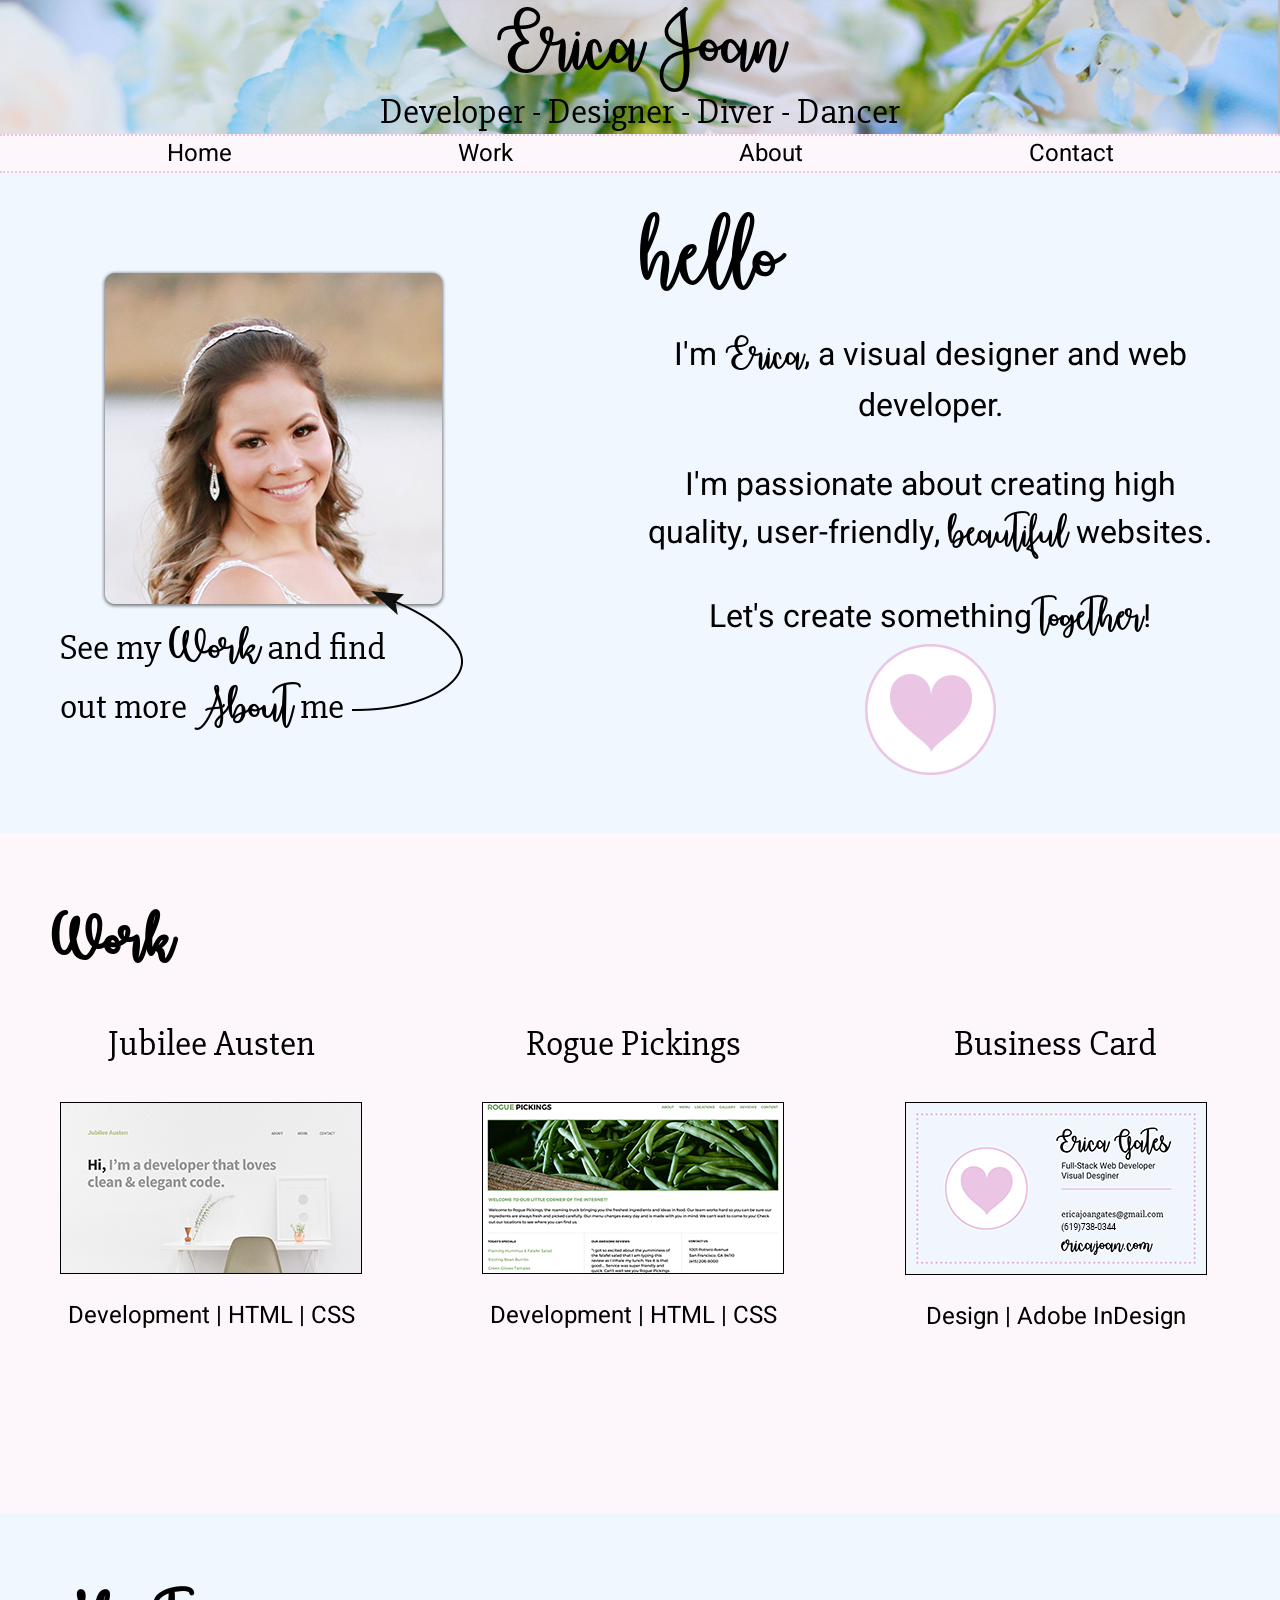
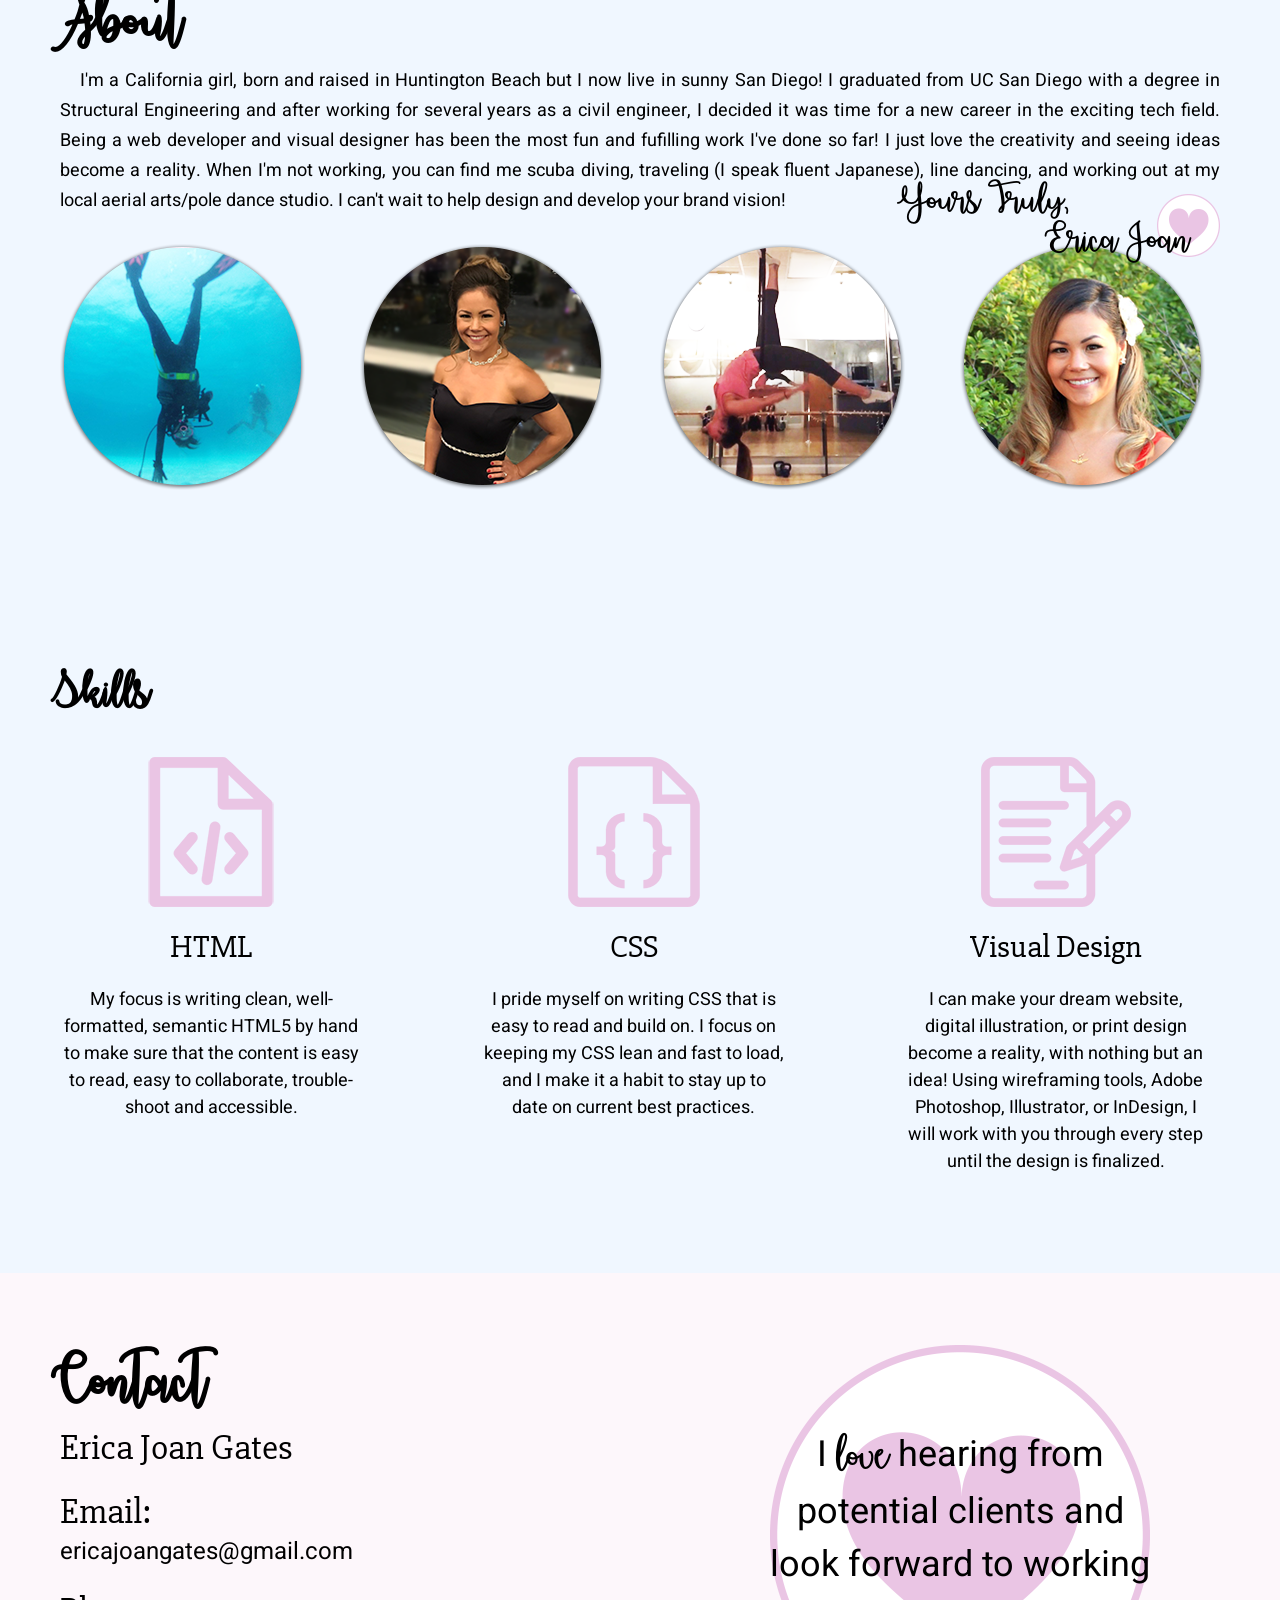
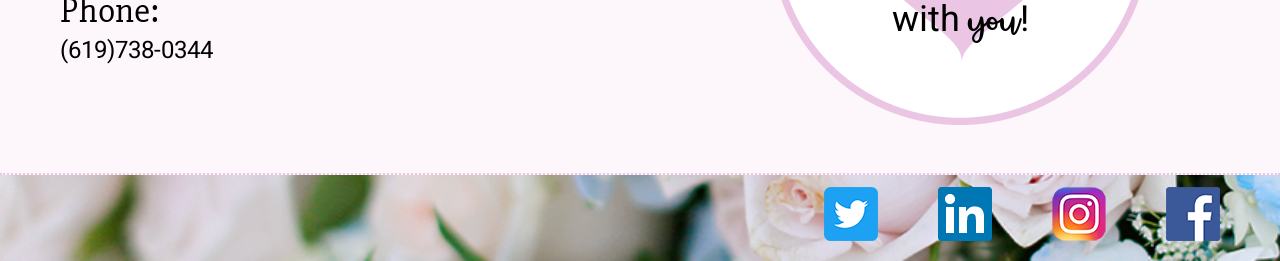
==== index.html @ d19067bc "initial commit" ====
<!doctype html>
<html>
  <!--Metatags-->
    <head>
        <title>Erica Joan Portfolio</title>
        <link rel="stylesheet" href="css/normalize.css">
        <link rel="stylesheet" href="css/main.css">
        <link href="https://fonts.googleapis.com/css?family=Heebo:400,700|Slabo+27px" rel="stylesheet">
    </head>
    <!--Body of Website-->
    <body>
      <!--Header with Name and Navigation-->
      <header>
        <section>
        <div class="full-width" id="top">
            <h1> Erica Joan </h1>
            <h2> Developer - Designer - Diver - Dancer </h2>
        </div>
        <div class="full-width">
            <nav>
              <ul>
                <li> <a href="#home">Home</a></li>
                <li> <a href="#work">Work</a></li>
                <li> <a href="#about">About</a></li>
                <li> <a href="#contact">Contact</a></li>
              </ul>
            </nav>
          </div>

        </section>
      </header>
      <!--Main Pages-->
      <main>
        <section>
          <div class= "full-width">
            <div class="half-width home-left">
              <img id="home-photo" src="img/home-photo.png" alt="Erica Joan Photo" />
              <h3> See my <a href="#work"><span>Work</span></a> and find<br> out more <a href="#about"><span>About</span></a> me </h3>
             <img id="arrow" src="img/home-arrow.png" alt="Arrow" />
            </div>


            <div class="half-width home-right">
              <h2>hello</h2>
              <h3>I'm <span>Erica</span>, a visual designer and web developer.</h3>
              <h3>I'm passionate about creating high quality, user-friendly, <span>beautiful</span> websites.</h3>
              <h3> Let's create something <span>together</span>!</h3>
              <a href="#contact"><img src="img/home-icon-ej.png" alt="Erica Joan Icon" /></a>
            </div>
          </div>
        </section>
        <!--Work Section-->
        <section id="work">
          <div class = "full-width">
            <h2> Work </h2>
            <div class="third-width">
              <h3> <a href="work/index.html"> Jubilee Austen </a> </h3>
              <a href="work/index.html"> <img src="img/work-jubilee.png" alt="Jubilee Austen"/></a>
              <p> Development | HTML | CSS </p>
            </div>
            <div class="third-width">
              <h3> Rogue Pickings </h3>
              <img src="img/work-rogue-pickings.png" alt="Rogue Pickings" />
                <p>Development | HTML | CSS  </p>
            </div>
            <div class="third-width">
              <h3> Business Card </h3>
              <img src="img/work-business-card.png" alt="Business Card" />
                <p> Design | Adobe InDesign  </p>
            </div>
          </div>
        </section>
        <!--About Section-->
        <section id="about">
          <div class="full-width">
            <h2> About </h2>
            <p> I'm a California girl, born and raised in Huntington Beach but I now live in sunny San Diego! I graduated from UC San Diego with a degree in Structural Engineering and after working for several years as a civil engineer, I decided it was time for a new career in the exciting tech field. Being a web developer and visual designer has been the most fun and fufilling work I've done so far! I just love the creativity and seeing ideas become a reality. When I'm not working, you can find me scuba diving, traveling (I speak fluent Japanese), line dancing, and working out at my local aerial arts/pole dance studio. I can't wait to help design and develop your brand vision! </p>
            <h3 id="yours-truly"> Yours Truly,</h3>
            <h3 id="erica-joan">Erica Joan </h3>
            <a href="#contact"><img id="about-icon" src="img/about-icon.png" alt="Erica Joan Icon" /></a>
          </div>
          <div class = "full-width">
            <div class = "quarter-width">
              <img id="photo-1" src="img/about-photo-1.png" alt="Diving Photo" />
            </div>
            <div class = "quarter-width">
              <img id="photo-2" src="img/about-photo-2.png" alt="Photo 2" />
            </div>
            <div class = "quarter-width">
              <img id="photo-3" src="img/about-photo-3.png" alt="Dancing Photo" />
            </div>
            <div class = "quarter-width">
              <img id="photo-4" src="img/about-photo-4.png" alt="Photo 4" />
            </div>
          </div>
        </section>
        <!--Skills Section-->
        <section id="skills">
          <div class = "full-width">
            <h3> Skills </h3>
            <div class="third-width">
              <img src="img/icon-html.png" alt="HTML icon" />
              <h4> HTML </h4>
              <p> My focus is writing clean, well-formatted, semantic HTML5 by hand to make sure that the content is easy to read, easy to collaborate, trouble-shoot and accessible.</p>
            </div>
            <div class="third-width">
              <img src="img/icon-css.png" alt="CSS icon" />
              <h4> CSS </h4>
              <p> I pride myself on writing CSS that is easy to read and build on. I focus on keeping my CSS lean and fast to load, and I make it a habit to stay up to date on current best practices.</p>
            </div>
            <div class="third-width">
              <img src="img/icon-contract.png" alt="Drawing icon" />
              <h4> Visual Design </h4>
              <p> I can make your dream website, digital illustration, or print design become a reality, with nothing but an idea! Using wireframing tools, Adobe Photoshop, Illustrator, or InDesign, I will work with you through every step until the design is finalized. </p>
            </div>
          </div>
        </section>

        <!--Contact Section-->
        <section id="contact">
          <div class="full-width">
            <h2> Contact </h2>
            <div class="half-width contact-left">
              <h3> Erica Joan Gates </h3>
              <h4> Email: </h4>
              <p id="email"> <a href="mailto:ericajoangates@gmail.com">ericajoangates@gmail.com</a> </p>
              <h4> Phone: </h4>
              <p> (619)738-0344 </p>
            </div>
            <div class="half-width contact-right">
              <h3> I <span>love</span> hearing from potential clients and look forward to working with <span>you</span>! </h3>
              <img id="contact-icon" src = "img/contact-icon.png" alt="EJ icon" />
            </div>
          </div>
        </section>
      </main>
      <!--Footer-->
      <footer>
        <div class="full-width" id="footer">
          <div class = "social-media">
            <ul>
              <li>  <a href="https://www.facebook.com/ericajoangates" target="_blank"><img src="img/logo-fb.png" alt="Faceboook"/></a></li>
              <li>  <a href="https://www.instagram.com/ericajoan_gates/" target="_blank"><img src="img/logo-ig.png" alt="Instagram"/></a></li>
              <li>  <a href="https://www.linkedin.com/in/erica-gates-880a2563/" target="_blank"><img src="img/logo-lin.png" alt="LinkedIn"/></a></li>
              <li>  <a href="https://twitter.com/ericajoan_gates" target="_blank"><img src="img/logo-twt.png" alt="Twitter"/></a></li>
            </ul>
          </div>
        </div>
      </footer>
    </body>
</html>
---- css/main.css ----
@font-face{
  font-family: 'october moon';
  src: url('../font/october-moon.otf') format('opentype');
}
/***** BASE STYLES*****/

body{
font-family: 'Heebo', sans-serif;
font-size: 24px;
}

#about, #work, #skills{
        height: 680px;
}
#contact{
        height: 500px;
}


/***** GRID*****/
.full-width{
    width: 100%;
    margin: 0 auto;
}

.half-width{
  width: 50%;
  margin: 0 auto;
  float:left;

}

.third-width{
  width: 33%;
  margin: 0 auto;
  float:left;

}

.quarter-width{
  width: 25%;
  margin: 0 auto;
  float:left;
}


/***** HEADER SECTION *****/
#top{
  background: url('../img/background-photo.png');
  background-size: cover;

}

header{
    background-color: #fdf7fb;
}

header h1{
    font-family: 'october moon', serif;
    font-size: 60px;
    text-align: center;
    margin: 0 auto;
    line-height: 90px;
    font-weight: normal;

}

header h2{
  font-family: 'Slabo 27px', serif;
  text-align: center;
  font-size: 36px;
  font-weight: normal;
  margin: 0px auto;

}

nav{
    text-align: center;
    border-top: 2px dotted #eac5e4;
    border-bottom: 2px dotted #eac5e4;
    margin: 0 0 0 0;


}

ul{
  margin: 0 auto;
  padding: 0px 0px;
}

nav ul li{
    display: inline-block;
    margin: 0 auto;

}

nav ul li a{
    text-transform:capitalize;
    text-decoration: none;
    color: #000000;
    margin: 0 auto;
    padding: 0px 110px 0px 110px;
}

.home-left, .home-right{
  background-color: #f0f7ff;
  height: 660px;
}


#home-photo{
  padding: 95px 0 0 100px;
}


.home-left h3{
  margin: auto auto;
  font-size: 36px;
  font-weight: normal;
  text-align: left;
  font-family: 'Slabo 27px', serif;
  padding: 0 0 0 60px;

}

#arrow{
  position: absolute;
  margin: -146px 0 0 352px;
}

.home-right h2{
  font-family: 'october moon', serif;
  font-size: 72px;
  text-align: left;
  font-weight: normal;
  line-height: 80px;
  margin: 0px auto;
  padding: 45px 60px 0 0;
}

.home-right h3{
  margin: auto auto;
  font-size: 32px;
  font-weight: normal;
  text-align: center;
  padding: 32px 60px 0 0;
}

.home-right img{
  display: block;
  padding-right: 60px;
  margin: auto auto;
}

.home-right .home-left, span{
  font-family: 'october moon', serif;
  color: #000000;
}

.home-left a{
  text-decoration: none;
}

#work{
  clear: both;
  background-color: #fdf7fb;
}

#work h2{
  font-family: 'october moon', serif;
  font-size: 48px;
  margin: 0 auto;
  padding: 70px 0px 5px 50px;
}



#work h3{
  font-size: 36px;
  font-weight: normal;
  text-align: center;
  font-family: 'Slabo 27px', serif;
}

#work a{
  font-size: 36px;
  font-weight: normal;
  text-align: center;
  font-family: 'Slabo 27px', serif;
  text-decoration: none;
  color: #000000;
}

#work img{
  display: block;
  margin: 0px 0px 20px 60px;
  border: 1px solid #000000;
}

#work p{
  text-align: center;
}

#about, #skills{
  clear: both;
  background-color: #f0f7ff;
  margin: 0 auto;
}

#about h2{
  font-family: 'october moon', serif;
  font-size: 48px;
  margin: 0 auto;
  padding: 70px 0px 5px 50px;
}
#about p{
  margin: auto auto;
  text-indent: 20px;
  font-size: 18px;
  padding: 0 60px 0px 60px;
  text-align: justify;
  line-height: 30px;

}

#about h3{
  font-family: 'october moon', serif;
  font-size: 30px;
  margin: 0 auto;
  text-align: right;
  font-weight: normal;
}

#about #yours-truly{
    margin: -40px 210px 0px 0px;
}

#about #erica-joan{
    margin: -10px 90px 0px 0px;
}

#about #about-icon{
  float: right;
  margin: -70px 60px 0 0;
}

#photo-1, #photo-2, #photo-3, #photo-4 {
  margin-top: -20px;
}

#photo-1{
  margin-left: 60px;
}

#photo-2{
  margin-left: 40px;
}

#photo-3{
  margin-left: 20px;
}

#skills h3{
  font-family: 'october moon', serif;
  font-size: 36px;
  margin: 0 auto;
  padding: 70px 0px 5px 50px;
}

#skills img{
  display: block;
  margin: auto auto;
  padding: 30px 60px 20px 60px;

}

#skills h4{
  margin: auto auto;
  font-size: 32px;
  font-weight: normal;
  text-align: center;
  font-family: 'Slabo 27px', serif;
  padding: 0 60px 20px 60px;
}

#skills p{
  margin: auto auto;
  text-align: center;
  font-size: 18px;
  padding: 0 60px 20px 60px;

}
#contact{
  clear: both;
  background-color: #fdf7fb;
  margin: 0 auto;
  border-bottom: 2px dotted #eac5e4;
}


#contact h2{
  font-family: 'october moon', serif;
  font-size: 48px;
  margin: 0 auto;
  padding: 70px 0px 5px 50px;
}
.contact-left h3{
   margin: auto auto;
   font-size: 36px;
   font-weight: normal;
   font-family: 'Slabo 27px', serif;
   padding: 0 60px 20px 60px;

 }


 #contact h4{
   margin: auto auto;
   font-size: 36px;
   font-weight: normal;
   font-family: 'Slabo 27px', serif;
   padding: 0 60px 0px 60px;

 }

#contact p{
   margin: auto auto;
   padding: 0 60px 20px 60px;
 }

 #email a{
   text-decoration: none;
   color: #000000;
 }

 .contact-right h3{
   margin: auto auto;
   font-size: 36px;
   font-weight: normal;
   text-align: center;
   padding: 0 130px 20px 130px;
   position: relative;
 }

#contact-icon{
   margin: -325px 130px 0 130px;
 }


 #footer{
   overflow: auto;
   background: url('../img/footer-photo.png');
   background-size: cover;
   padding-top: 2px;
 }

 .social-media ul li{
  float: right;
  display: inline-block;
  padding: 10px 60px 10px 0px;
 }
 
.work-page{
  background-color: #f0f7ff;
}

#work-jubilee-long {
   margin: 0px 133px;
 }

#work-jubilee-long h2{
   font-family: 'october moon', serif;
   font-size: 48px;
   margin: 0 auto;
   padding: 50px 0px 5px 0px;
 }
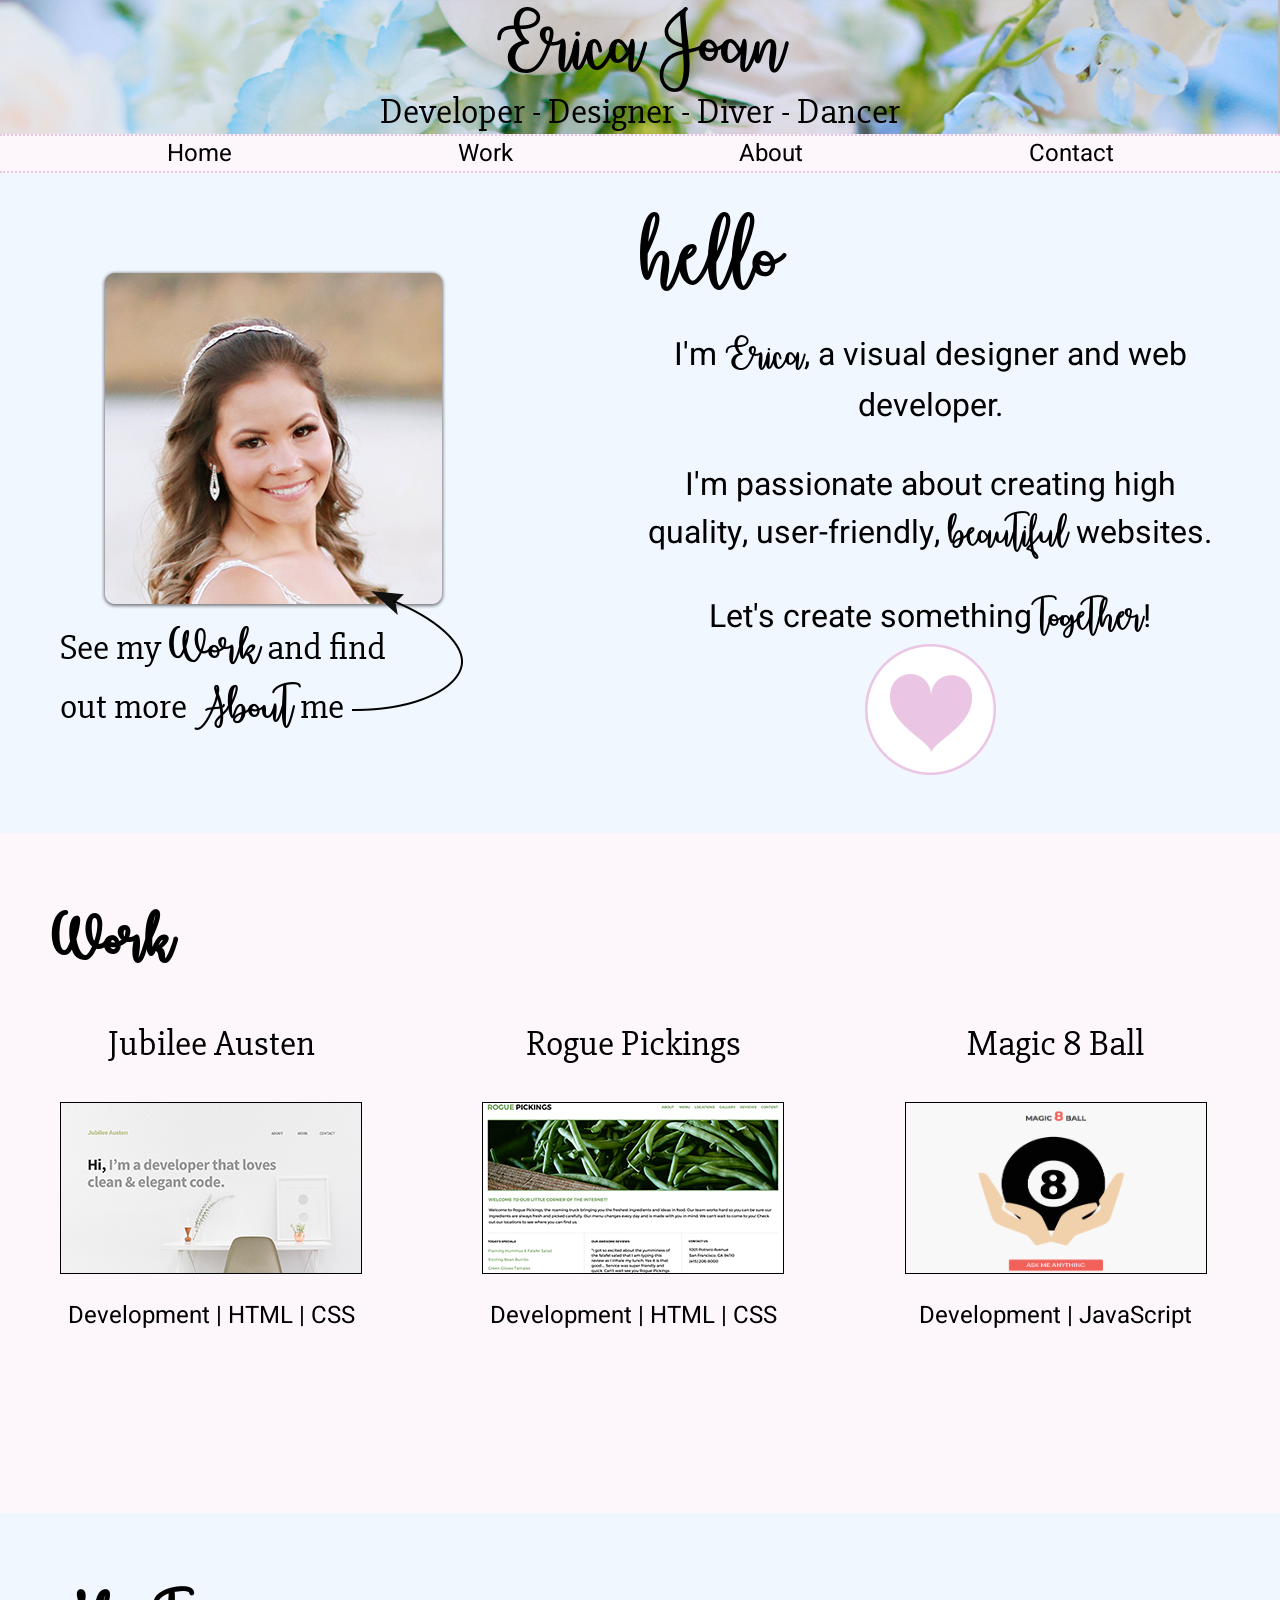
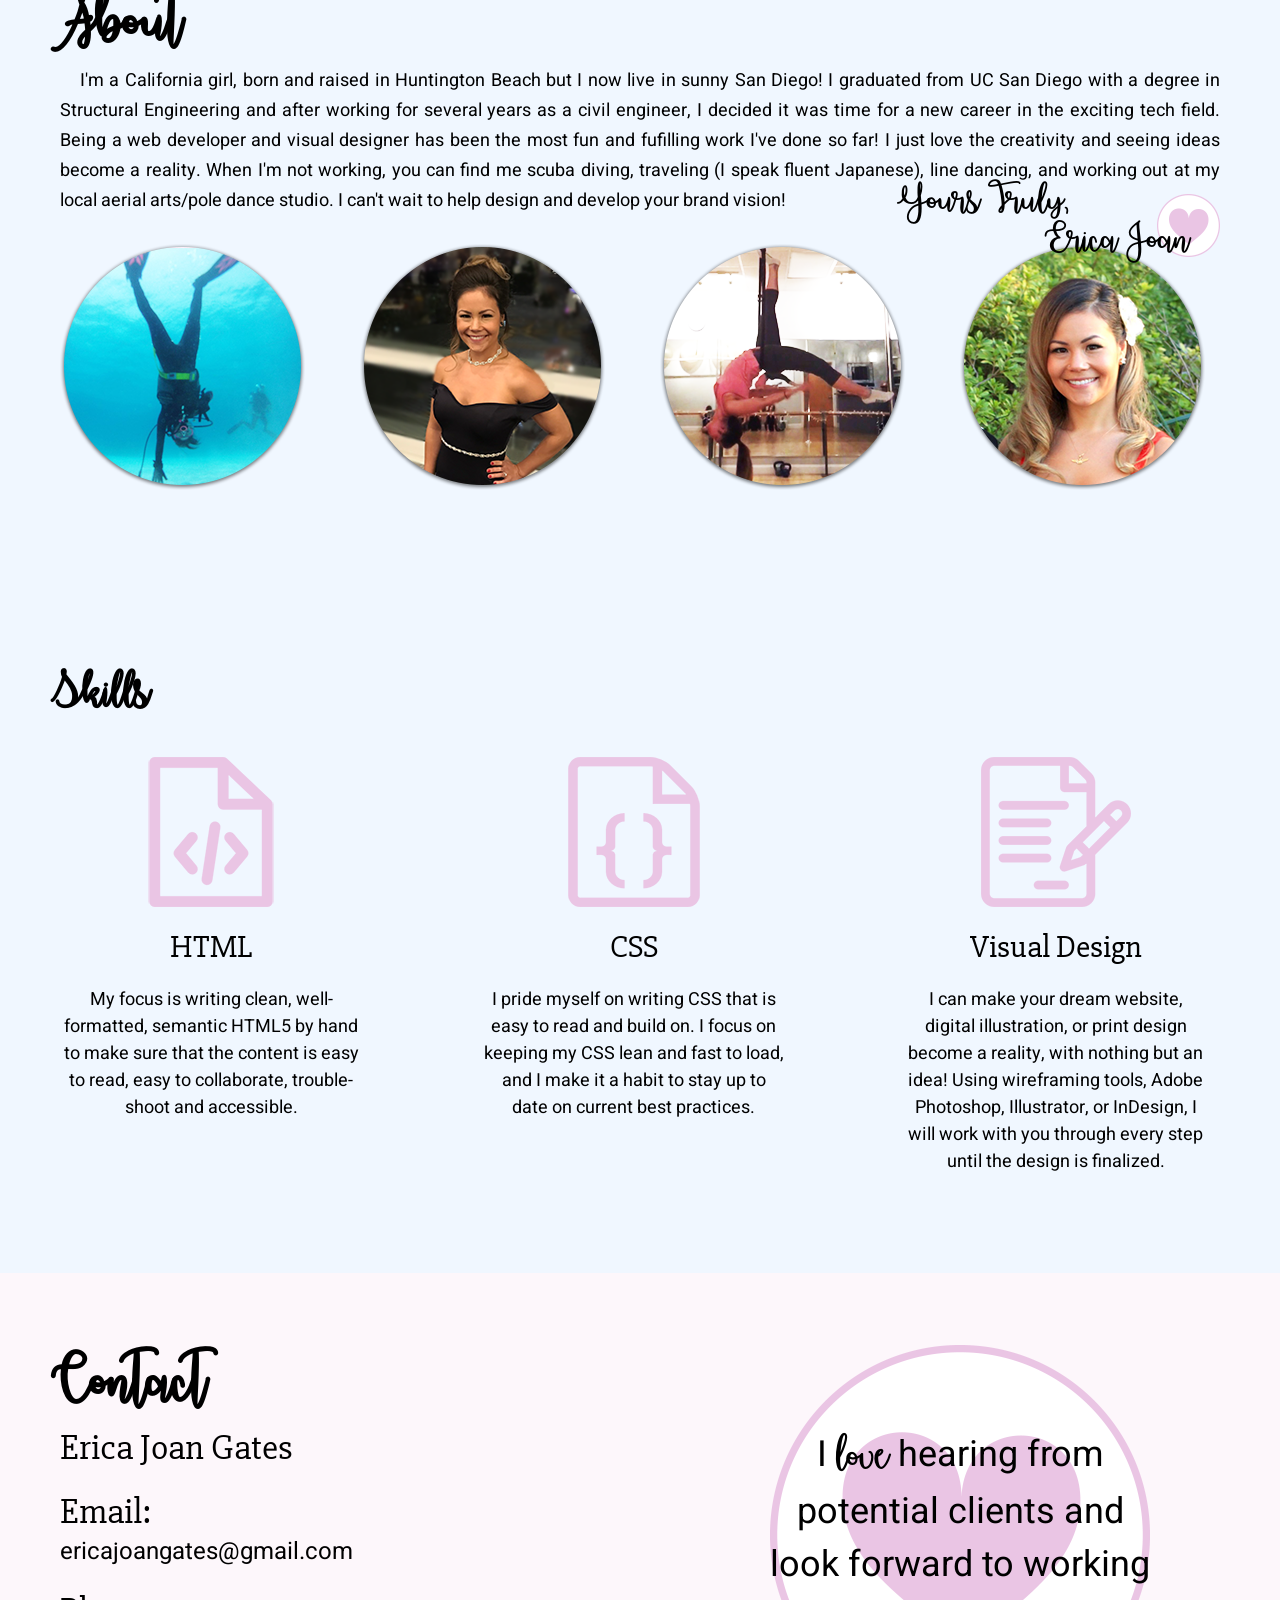
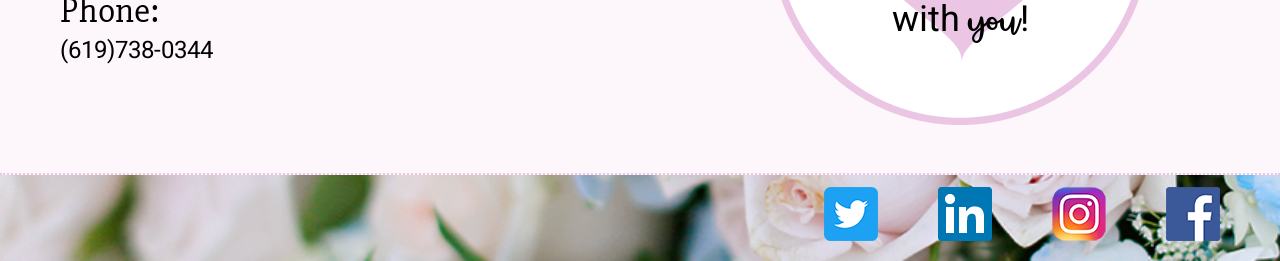
==== commit ede01ab1: "switched work section to javascript" ====
--- a/index.html
+++ b/index.html
@@ -54,19 +54,19 @@
           <div class = "full-width">
             <h2> Work </h2>
             <div class="third-width">
-              <h3> <a href="work/index.html"> Jubilee Austen </a> </h3>
-              <a href="work/index.html"> <img src="img/work-jubilee.png" alt="Jubilee Austen"/></a>
+              <h3> <a href="work/index.html#work-jubilee-long"> Jubilee Austen </a> </h3>
+              <a href="work/index.html#work-jubilee-long"> <img src="img/work-jubilee.png" alt="Jubilee Austen"/></a>
               <p> Development | HTML | CSS </p>
             </div>
             <div class="third-width">
-              <h3> Rogue Pickings </h3>
-              <img src="img/work-rogue-pickings.png" alt="Rogue Pickings" />
-                <p>Development | HTML | CSS  </p>
+              <h3> <a href="work/index.html#work-rogue-pickings"> Rogue Pickings</a> </h3>
+              <a href="work/index.html#work-rogue-pickings"><img src="img/work-rogue-pickings.png" alt="Rogue Pickings" /></a>
+              <p>Development | HTML | CSS  </p>
             </div>
             <div class="third-width">
-              <h3> Business Card </h3>
-              <img src="img/work-business-card.png" alt="Business Card" />
-                <p> Design | Adobe InDesign  </p>
+              <h3> Magic 8 Ball </h3>
+              <a href="https://ericagates.github.io/magic8ball/" target ="_blank"><img src="img/work-magic-8-ball.png" alt="Magic 8 Ball" width="300" height="170" /></a>
+                <p> Development | JavaScript  </p>
             </div>
           </div>
         </section>
--- a/css/main.css
+++ b/css/main.css
@@ -359,18 +359,23 @@
   display: inline-block;
   padding: 10px 60px 10px 0px;
  }
- 
+
 .work-page{
   background-color: #f0f7ff;
-}
-
-#work-jubilee-long {
-   margin: 0px 133px;
- }
-
-#work-jubilee-long h2{
+  margin: 0 auto;
+ }
+
+.work-page h2 {
    font-family: 'october moon', serif;
    font-size: 48px;
-   margin: 0 auto;
+   margin: 0 50px;
    padding: 50px 0px 5px 0px;
  }
+
+.work-page iframe{
+ margin: 20px 50px;
+ background-color: white;
+ width: 1200px;
+ height: 825px;
+ overflow: scroll;
+}
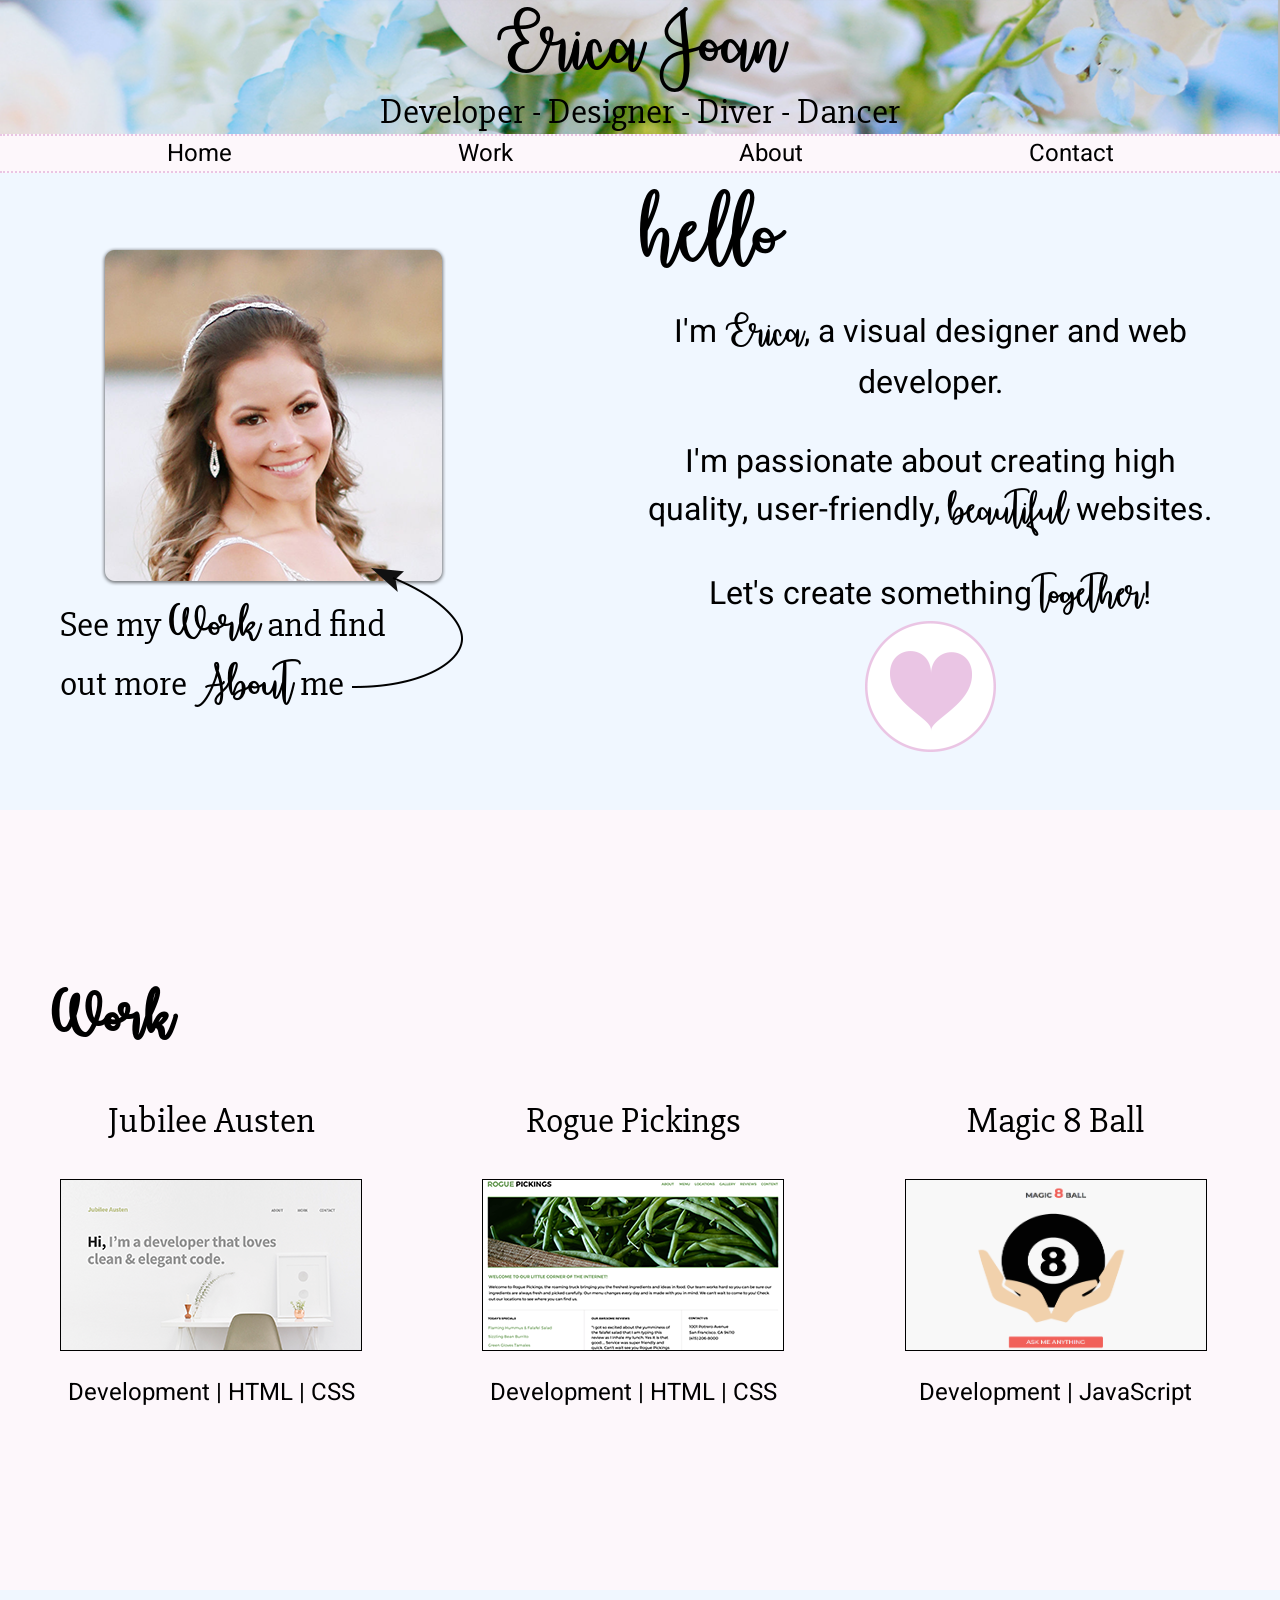
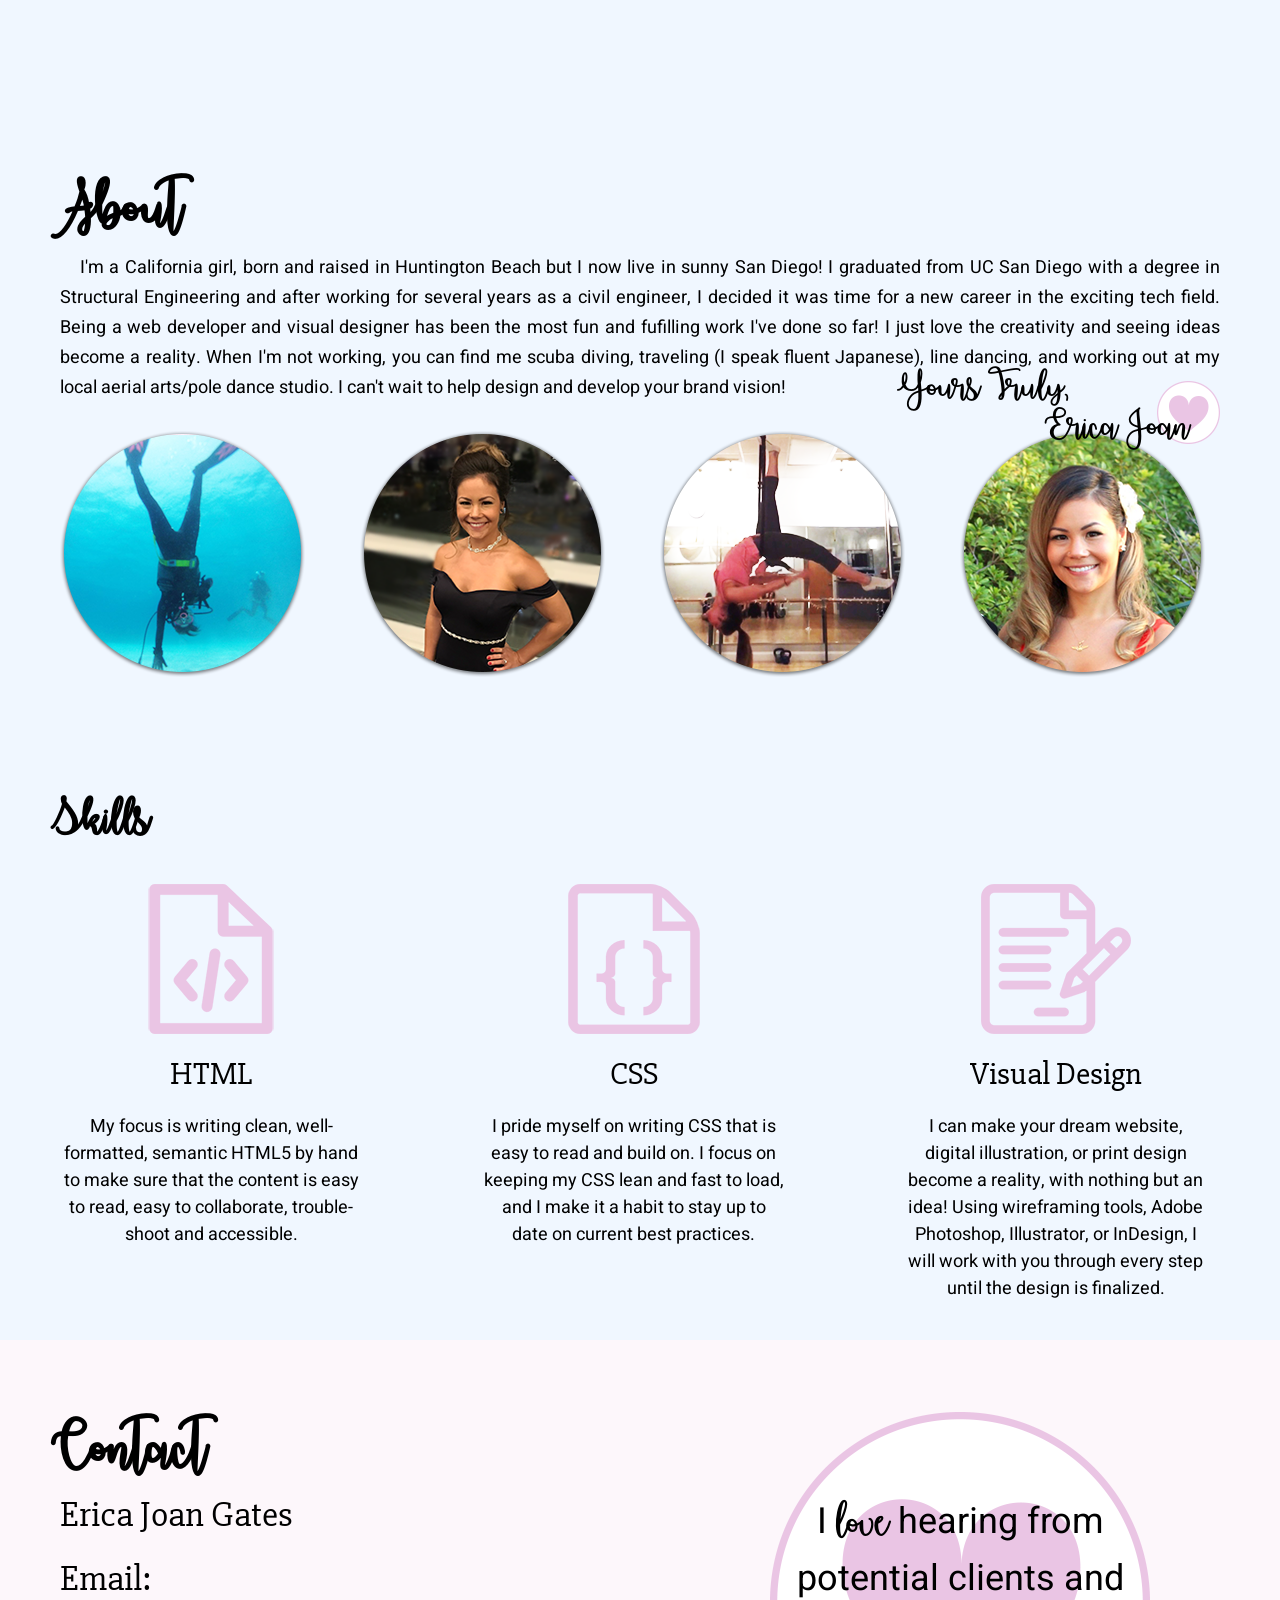
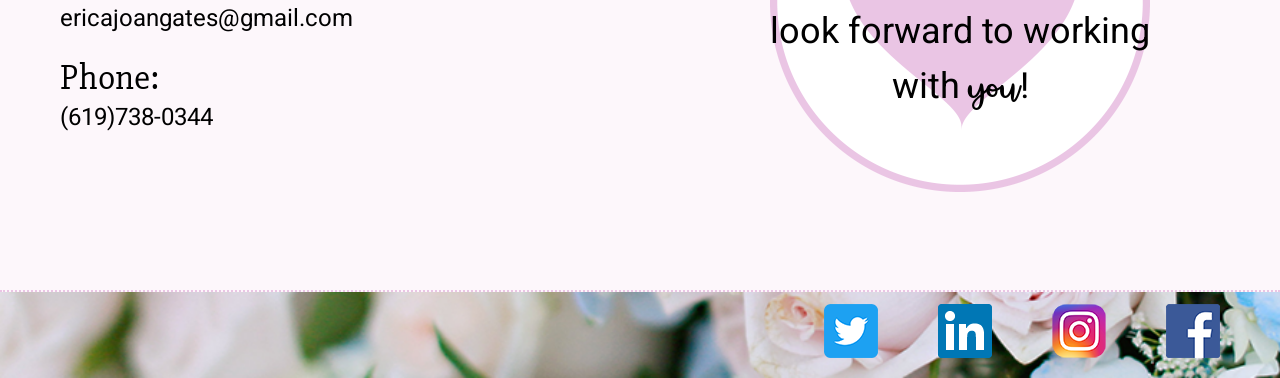
==== commit 7b47c7a5: "updated header to be sticky" ====
--- a/index.html
+++ b/index.html
@@ -10,7 +10,7 @@
     <!--Body of Website-->
     <body>
       <!--Header with Name and Navigation-->
-      <header>
+      <header class = "navbar-fixed-top">
         <section>
         <div class="full-width" id="top">
             <h1> Erica Joan </h1>
@@ -31,7 +31,7 @@
       </header>
       <!--Main Pages-->
       <main>
-        <section>
+        <section id = "home">
           <div class= "full-width">
             <div class="half-width home-left">
               <img id="home-photo" src="img/home-photo.png" alt="Erica Joan Photo" />
--- a/css/main.css
+++ b/css/main.css
@@ -4,16 +4,28 @@
 }
 /***** BASE STYLES*****/
 
+
+.navbar-fixed-top {
+  position: fixed;
+  right: 0;
+  left: 0;
+  z-index: 999;
+}
+
 body{
-font-family: 'Heebo', sans-serif;
-font-size: 24px;
-}
-
-#about, #work, #skills{
+  font-family: 'Heebo', sans-serif;
+  font-size: 24px;
+}
+
+#work{
         height: 680px;
 }
+
+#about, #skills {
+        height: 620px;
+}
 #contact{
-        height: 500px;
+        height: 550px;
 }
 
 
@@ -102,6 +114,9 @@
     padding: 0px 110px 0px 110px;
 }
 
+#home{
+  padding-top: 150px;
+}
 .home-left, .home-right{
   background-color: #f0f7ff;
   height: 660px;
@@ -164,6 +179,7 @@
 #work{
   clear: both;
   background-color: #fdf7fb;
+  padding-top: 100px;
 }
 
 #work h2{
@@ -201,12 +217,18 @@
   text-align: center;
 }
 
-#about, #skills{
+#about{
   clear: both;
   background-color: #f0f7ff;
   margin: 0 auto;
-}
-
+  padding-top: 110px;
+}
+#skills
+{
+  clear: both;
+  background-color: #f0f7ff;
+  margin: 0 auto;
+}
 #about h2{
   font-family: 'october moon', serif;
   font-size: 48px;
@@ -360,6 +382,9 @@
   padding: 10px 60px 10px 0px;
  }
 
+#work-jubilee-long, #work-rogue-pickings{
+  padding-top: 130px;
+}
 .work-page{
   background-color: #f0f7ff;
   margin: 0 auto;
